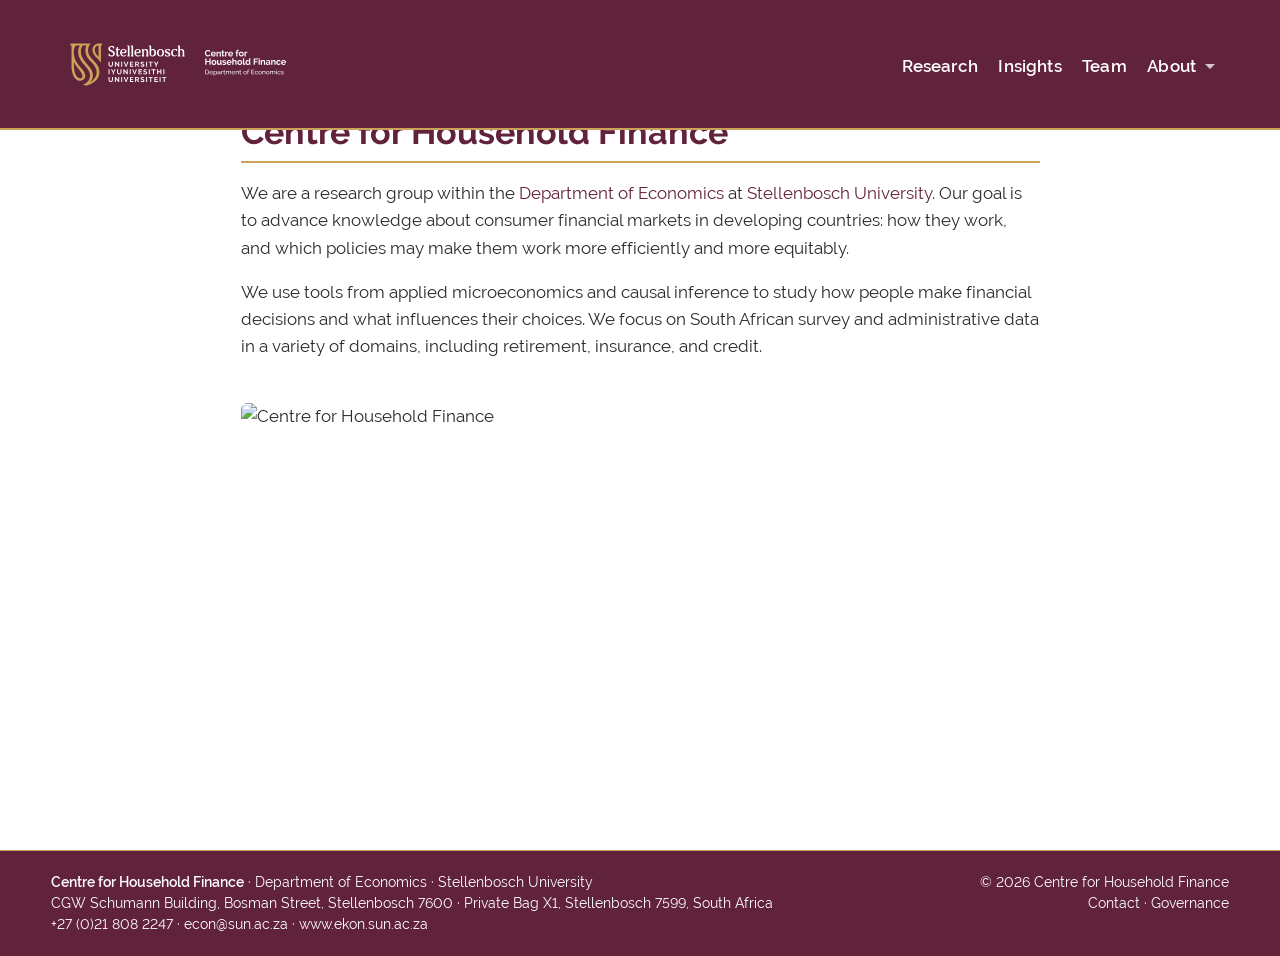
==== docs/index.html @ f6387791 "Turn the header and footer into maroon bands Guidelines v1.2 renames principle 2 from "Restraint" to" ====
<!DOCTYPE html>
<html xmlns="http://www.w3.org/1999/xhtml" lang="en" xml:lang="en"><head>

<meta charset="utf-8">
<meta name="generator" content="quarto-1.8.26">

<meta name="viewport" content="width=device-width, initial-scale=1.0, user-scalable=yes">


<title>Centre for Household Finance</title>
<style>
code{white-space: pre-wrap;}
span.smallcaps{font-variant: small-caps;}
div.columns{display: flex; gap: min(4vw, 1.5em);}
div.column{flex: auto; overflow-x: auto;}
div.hanging-indent{margin-left: 1.5em; text-indent: -1.5em;}
ul.task-list{list-style: none;}
ul.task-list li input[type="checkbox"] {
  width: 0.8em;
  margin: 0 0.8em 0.2em -1em; /* quarto-specific, see https://github.com/quarto-dev/quarto-cli/issues/4556 */ 
  vertical-align: middle;
}
</style>


<script src="site_libs/quarto-nav/quarto-nav.js"></script>
<script src="site_libs/quarto-nav/headroom.min.js"></script>
<script src="site_libs/clipboard/clipboard.min.js"></script>
<script src="site_libs/quarto-search/autocomplete.umd.js"></script>
<script src="site_libs/quarto-search/fuse.min.js"></script>
<script src="site_libs/quarto-search/quarto-search.js"></script>
<meta name="quarto:offset" content="./">
<link href="./favicon.png" rel="icon" type="image/png">
<script src="site_libs/quarto-html/quarto.js" type="module"></script>
<script src="site_libs/quarto-html/tabsets/tabsets.js" type="module"></script>
<script src="site_libs/quarto-html/axe/axe-check.js" type="module"></script>
<script src="site_libs/quarto-html/popper.min.js"></script>
<script src="site_libs/quarto-html/tippy.umd.min.js"></script>
<link href="site_libs/quarto-html/tippy.css" rel="stylesheet">
<link href="site_libs/quarto-html/quarto-syntax-highlighting-587c61ba64f3a5504c4d52d930310e48.css" rel="stylesheet" id="quarto-text-highlighting-styles">
<script src="site_libs/bootstrap/bootstrap.min.js"></script>
<link href="site_libs/bootstrap/bootstrap-icons.css" rel="stylesheet">
<link href="site_libs/bootstrap/bootstrap-b30d43da72cc38bd6756c733e567ffb4.min.css" rel="stylesheet" append-hash="true" id="quarto-bootstrap" data-mode="light">
<script id="quarto-search-options" type="application/json">{
  "location": "navbar",
  "copy-button": false,
  "collapse-after": 3,
  "panel-placement": "end",
  "type": "overlay",
  "limit": 50,
  "keyboard-shortcut": [
    "f",
    "/",
    "s"
  ],
  "show-item-context": false,
  "language": {
    "search-no-results-text": "No results",
    "search-matching-documents-text": "matching documents",
    "search-copy-link-title": "Copy link to search",
    "search-hide-matches-text": "Hide additional matches",
    "search-more-match-text": "more match in this document",
    "search-more-matches-text": "more matches in this document",
    "search-clear-button-title": "Clear",
    "search-text-placeholder": "",
    "search-detached-cancel-button-title": "Cancel",
    "search-submit-button-title": "Submit",
    "search-label": "Search"
  }
}</script>
<link rel="preload" href="./fonts/SU-Raleway-Regular.woff2" as="font" type="font/woff2" crossorigin="">
<link rel="preload" href="./fonts/SU-Raleway-Bold.woff2" as="font" type="font/woff2" crossorigin="">
<link rel="stylesheet" href="https://cdnjs.cloudflare.com/ajax/libs/font-awesome/6.4.2/css/all.min.css">


<meta property="og:title" content="Centre for Household Finance">
<meta property="og:description" content="Research on consumer financial markets in developing countries, at the Department of Economics, Stellenbosch University.">
<meta property="og:image" content="https://householdfinance.org.za/images/banner_001.jpg">
<meta property="og:site_name" content="Centre for Household Finance">
<meta property="og:image:alt" content="Centre for Household Finance">
</head>

<body class="nav-fixed fullcontent quarto-light">

<div id="quarto-search-results"></div>
  <header id="quarto-header" class="headroom fixed-top">
    <nav class="navbar navbar-expand-lg " data-bs-theme="dark">
      <div class="navbar-container container-fluid">
      <div class="navbar-brand-container mx-auto">
    <a href="./index.html" class="navbar-brand navbar-brand-logo">
    <img src="./images/logo/chf-horizontal-on-maroon.svg" alt="Centre for Household Finance, Stellenbosch University" class="navbar-logo light-content">
    <img src="./images/logo/chf-horizontal-on-maroon.svg" alt="Centre for Household Finance, Stellenbosch University" class="navbar-logo dark-content">
    </a>
  </div>
            <div id="quarto-search" class="" title="Search"></div>
          <button class="navbar-toggler" type="button" data-bs-toggle="collapse" data-bs-target="#navbarCollapse" aria-controls="navbarCollapse" role="menu" aria-expanded="false" aria-label="Toggle navigation" onclick="if (window.quartoToggleHeadroom) { window.quartoToggleHeadroom(); }">
  <span class="navbar-toggler-icon"></span>
</button>
          <div class="collapse navbar-collapse" id="navbarCollapse">
            <ul class="navbar-nav navbar-nav-scroll ms-auto">
  <li class="nav-item">
    <a class="nav-link" href="./research/index.html"> 
<span class="menu-text">Research</span></a>
  </li>  
  <li class="nav-item">
    <a class="nav-link" href="./insights/index.html"> 
<span class="menu-text">Insights</span></a>
  </li>  
  <li class="nav-item">
    <a class="nav-link" href="./team/index.html"> 
<span class="menu-text">Team</span></a>
  </li>  
  <li class="nav-item dropdown ">
    <a class="nav-link dropdown-toggle" href="#" id="nav-menu-about" role="link" data-bs-toggle="dropdown" aria-expanded="false">
 <span class="menu-text">About</span>
    </a>
    <ul class="dropdown-menu dropdown-menu-end" aria-labelledby="nav-menu-about">    
        <li>
    <a class="dropdown-item" href="./about/index.html">
 <span class="dropdown-text">About the Centre</span></a>
  </li>  
        <li>
    <a class="dropdown-item" href="./about/governance.html">
 <span class="dropdown-text">Governance &amp; reports</span></a>
  </li>  
        <li>
    <a class="dropdown-item" href="./about/contact.html">
 <span class="dropdown-text">Contact</span></a>
  </li>  
    </ul>
  </li>
</ul>
          </div> <!-- /navcollapse -->
            <div class="quarto-navbar-tools">
</div>
      </div> <!-- /container-fluid -->
    </nav>
</header>
<!-- content -->
<div id="quarto-content" class="quarto-container page-columns page-rows-contents page-layout-article page-navbar">
<!-- sidebar -->
<!-- margin-sidebar -->
    
<!-- main -->
<main class="content" id="quarto-document-content">

<header id="title-block-header" class="quarto-title-block default">
<div class="quarto-title">
<h1 class="title">Centre for Household Finance</h1>
</div>



<div class="quarto-title-meta">

    
  
    
  </div>
  


</header>


<p>We are a research group within the <a href="https://www.ekon.sun.ac.za">Department of Economics</a> at <a href="https://www.sun.ac.za">Stellenbosch University</a>. Our goal is to advance knowledge about consumer financial markets in developing countries: how they work, and which policies may make them work more efficiently and more equitably.</p>
<p>We use tools from applied microeconomics and causal inference to study how people make financial decisions and what influences their choices. We focus on South African survey and administrative data in a variety of domains, including retirement, insurance, and credit.</p>
<p><img src="images/banner_001.jpg" class="chf-banner img-fluid" alt="Centre for Household Finance"></p>



</main> <!-- /main -->
<script id="quarto-html-after-body" type="application/javascript">
  window.document.addEventListener("DOMContentLoaded", function (event) {
    const isCodeAnnotation = (el) => {
      for (const clz of el.classList) {
        if (clz.startsWith('code-annotation-')) {                     
          return true;
        }
      }
      return false;
    }
    const onCopySuccess = function(e) {
      // button target
      const button = e.trigger;
      // don't keep focus
      button.blur();
      // flash "checked"
      button.classList.add('code-copy-button-checked');
      var currentTitle = button.getAttribute("title");
      button.setAttribute("title", "Copied!");
      let tooltip;
      if (window.bootstrap) {
        button.setAttribute("data-bs-toggle", "tooltip");
        button.setAttribute("data-bs-placement", "left");
        button.setAttribute("data-bs-title", "Copied!");
        tooltip = new bootstrap.Tooltip(button, 
          { trigger: "manual", 
            customClass: "code-copy-button-tooltip",
            offset: [0, -8]});
        tooltip.show();    
      }
      setTimeout(function() {
        if (tooltip) {
          tooltip.hide();
          button.removeAttribute("data-bs-title");
          button.removeAttribute("data-bs-toggle");
          button.removeAttribute("data-bs-placement");
        }
        button.setAttribute("title", currentTitle);
        button.classList.remove('code-copy-button-checked');
      }, 1000);
      // clear code selection
      e.clearSelection();
    }
    const getTextToCopy = function(trigger) {
      const outerScaffold = trigger.parentElement.cloneNode(true);
      const codeEl = outerScaffold.querySelector('code');
      for (const childEl of codeEl.children) {
        if (isCodeAnnotation(childEl)) {
          childEl.remove();
        }
      }
      return codeEl.innerText;
    }
    const clipboard = new window.ClipboardJS('.code-copy-button:not([data-in-quarto-modal])', {
      text: getTextToCopy
    });
    clipboard.on('success', onCopySuccess);
    if (window.document.getElementById('quarto-embedded-source-code-modal')) {
      const clipboardModal = new window.ClipboardJS('.code-copy-button[data-in-quarto-modal]', {
        text: getTextToCopy,
        container: window.document.getElementById('quarto-embedded-source-code-modal')
      });
      clipboardModal.on('success', onCopySuccess);
    }
      var localhostRegex = new RegExp(/^(?:http|https):\/\/localhost\:?[0-9]*\//);
      var mailtoRegex = new RegExp(/^mailto:/);
        var filterRegex = new RegExp("https:\/\/householdfinance\.org\.za");
      var isInternal = (href) => {
          return filterRegex.test(href) || localhostRegex.test(href) || mailtoRegex.test(href);
      }
      // Inspect non-navigation links and adorn them if external
     var links = window.document.querySelectorAll('a[href]:not(.nav-link):not(.navbar-brand):not(.toc-action):not(.sidebar-link):not(.sidebar-item-toggle):not(.pagination-link):not(.no-external):not([aria-hidden]):not(.dropdown-item):not(.quarto-navigation-tool):not(.about-link)');
      for (var i=0; i<links.length; i++) {
        const link = links[i];
        if (!isInternal(link.href)) {
          // undo the damage that might have been done by quarto-nav.js in the case of
          // links that we want to consider external
          if (link.dataset.originalHref !== undefined) {
            link.href = link.dataset.originalHref;
          }
            // target, if specified
            link.setAttribute("target", "_blank");
            if (link.getAttribute("rel") === null) {
              link.setAttribute("rel", "noopener");
            }
        }
      }
    function tippyHover(el, contentFn, onTriggerFn, onUntriggerFn) {
      const config = {
        allowHTML: true,
        maxWidth: 500,
        delay: 100,
        arrow: false,
        appendTo: function(el) {
            return el.parentElement;
        },
        interactive: true,
        interactiveBorder: 10,
        theme: 'quarto',
        placement: 'bottom-start',
      };
      if (contentFn) {
        config.content = contentFn;
      }
      if (onTriggerFn) {
        config.onTrigger = onTriggerFn;
      }
      if (onUntriggerFn) {
        config.onUntrigger = onUntriggerFn;
      }
      window.tippy(el, config); 
    }
    const noterefs = window.document.querySelectorAll('a[role="doc-noteref"]');
    for (var i=0; i<noterefs.length; i++) {
      const ref = noterefs[i];
      tippyHover(ref, function() {
        // use id or data attribute instead here
        let href = ref.getAttribute('data-footnote-href') || ref.getAttribute('href');
        try { href = new URL(href).hash; } catch {}
        const id = href.replace(/^#\/?/, "");
        const note = window.document.getElementById(id);
        if (note) {
          return note.innerHTML;
        } else {
          return "";
        }
      });
    }
    const xrefs = window.document.querySelectorAll('a.quarto-xref');
    const processXRef = (id, note) => {
      // Strip column container classes
      const stripColumnClz = (el) => {
        el.classList.remove("page-full", "page-columns");
        if (el.children) {
          for (const child of el.children) {
            stripColumnClz(child);
          }
        }
      }
      stripColumnClz(note)
      if (id === null || id.startsWith('sec-')) {
        // Special case sections, only their first couple elements
        const container = document.createElement("div");
        if (note.children && note.children.length > 2) {
          container.appendChild(note.children[0].cloneNode(true));
          for (let i = 1; i < note.children.length; i++) {
            const child = note.children[i];
            if (child.tagName === "P" && child.innerText === "") {
              continue;
            } else {
              container.appendChild(child.cloneNode(true));
              break;
            }
          }
          if (window.Quarto?.typesetMath) {
            window.Quarto.typesetMath(container);
          }
          return container.innerHTML
        } else {
          if (window.Quarto?.typesetMath) {
            window.Quarto.typesetMath(note);
          }
          return note.innerHTML;
        }
      } else {
        // Remove any anchor links if they are present
        const anchorLink = note.querySelector('a.anchorjs-link');
        if (anchorLink) {
          anchorLink.remove();
        }
        if (window.Quarto?.typesetMath) {
          window.Quarto.typesetMath(note);
        }
        if (note.classList.contains("callout")) {
          return note.outerHTML;
        } else {
          return note.innerHTML;
        }
      }
    }
    for (var i=0; i<xrefs.length; i++) {
      const xref = xrefs[i];
      tippyHover(xref, undefined, function(instance) {
        instance.disable();
        let url = xref.getAttribute('href');
        let hash = undefined; 
        if (url.startsWith('#')) {
          hash = url;
        } else {
          try { hash = new URL(url).hash; } catch {}
        }
        if (hash) {
          const id = hash.replace(/^#\/?/, "");
          const note = window.document.getElementById(id);
          if (note !== null) {
            try {
              const html = processXRef(id, note.cloneNode(true));
              instance.setContent(html);
            } finally {
              instance.enable();
              instance.show();
            }
          } else {
            // See if we can fetch this
            fetch(url.split('#')[0])
            .then(res => res.text())
            .then(html => {
              const parser = new DOMParser();
              const htmlDoc = parser.parseFromString(html, "text/html");
              const note = htmlDoc.getElementById(id);
              if (note !== null) {
                const html = processXRef(id, note);
                instance.setContent(html);
              } 
            }).finally(() => {
              instance.enable();
              instance.show();
            });
          }
        } else {
          // See if we can fetch a full url (with no hash to target)
          // This is a special case and we should probably do some content thinning / targeting
          fetch(url)
          .then(res => res.text())
          .then(html => {
            const parser = new DOMParser();
            const htmlDoc = parser.parseFromString(html, "text/html");
            const note = htmlDoc.querySelector('main.content');
            if (note !== null) {
              // This should only happen for chapter cross references
              // (since there is no id in the URL)
              // remove the first header
              if (note.children.length > 0 && note.children[0].tagName === "HEADER") {
                note.children[0].remove();
              }
              const html = processXRef(null, note);
              instance.setContent(html);
            } 
          }).finally(() => {
            instance.enable();
            instance.show();
          });
        }
      }, function(instance) {
      });
    }
        let selectedAnnoteEl;
        const selectorForAnnotation = ( cell, annotation) => {
          let cellAttr = 'data-code-cell="' + cell + '"';
          let lineAttr = 'data-code-annotation="' +  annotation + '"';
          const selector = 'span[' + cellAttr + '][' + lineAttr + ']';
          return selector;
        }
        const selectCodeLines = (annoteEl) => {
          const doc = window.document;
          const targetCell = annoteEl.getAttribute("data-target-cell");
          const targetAnnotation = annoteEl.getAttribute("data-target-annotation");
          const annoteSpan = window.document.querySelector(selectorForAnnotation(targetCell, targetAnnotation));
          const lines = annoteSpan.getAttribute("data-code-lines").split(",");
          const lineIds = lines.map((line) => {
            return targetCell + "-" + line;
          })
          let top = null;
          let height = null;
          let parent = null;
          if (lineIds.length > 0) {
              //compute the position of the single el (top and bottom and make a div)
              const el = window.document.getElementById(lineIds[0]);
              top = el.offsetTop;
              height = el.offsetHeight;
              parent = el.parentElement.parentElement;
            if (lineIds.length > 1) {
              const lastEl = window.document.getElementById(lineIds[lineIds.length - 1]);
              const bottom = lastEl.offsetTop + lastEl.offsetHeight;
              height = bottom - top;
            }
            if (top !== null && height !== null && parent !== null) {
              // cook up a div (if necessary) and position it 
              let div = window.document.getElementById("code-annotation-line-highlight");
              if (div === null) {
                div = window.document.createElement("div");
                div.setAttribute("id", "code-annotation-line-highlight");
                div.style.position = 'absolute';
                parent.appendChild(div);
              }
              div.style.top = top - 2 + "px";
              div.style.height = height + 4 + "px";
              div.style.left = 0;
              let gutterDiv = window.document.getElementById("code-annotation-line-highlight-gutter");
              if (gutterDiv === null) {
                gutterDiv = window.document.createElement("div");
                gutterDiv.setAttribute("id", "code-annotation-line-highlight-gutter");
                gutterDiv.style.position = 'absolute';
                const codeCell = window.document.getElementById(targetCell);
                const gutter = codeCell.querySelector('.code-annotation-gutter');
                gutter.appendChild(gutterDiv);
              }
              gutterDiv.style.top = top - 2 + "px";
              gutterDiv.style.height = height + 4 + "px";
            }
            selectedAnnoteEl = annoteEl;
          }
        };
        const unselectCodeLines = () => {
          const elementsIds = ["code-annotation-line-highlight", "code-annotation-line-highlight-gutter"];
          elementsIds.forEach((elId) => {
            const div = window.document.getElementById(elId);
            if (div) {
              div.remove();
            }
          });
          selectedAnnoteEl = undefined;
        };
          // Handle positioning of the toggle
      window.addEventListener(
        "resize",
        throttle(() => {
          elRect = undefined;
          if (selectedAnnoteEl) {
            selectCodeLines(selectedAnnoteEl);
          }
        }, 10)
      );
      function throttle(fn, ms) {
      let throttle = false;
      let timer;
        return (...args) => {
          if(!throttle) { // first call gets through
              fn.apply(this, args);
              throttle = true;
          } else { // all the others get throttled
              if(timer) clearTimeout(timer); // cancel #2
              timer = setTimeout(() => {
                fn.apply(this, args);
                timer = throttle = false;
              }, ms);
          }
        };
      }
        // Attach click handler to the DT
        const annoteDls = window.document.querySelectorAll('dt[data-target-cell]');
        for (const annoteDlNode of annoteDls) {
          annoteDlNode.addEventListener('click', (event) => {
            const clickedEl = event.target;
            if (clickedEl !== selectedAnnoteEl) {
              unselectCodeLines();
              const activeEl = window.document.querySelector('dt[data-target-cell].code-annotation-active');
              if (activeEl) {
                activeEl.classList.remove('code-annotation-active');
              }
              selectCodeLines(clickedEl);
              clickedEl.classList.add('code-annotation-active');
            } else {
              // Unselect the line
              unselectCodeLines();
              clickedEl.classList.remove('code-annotation-active');
            }
          });
        }
    const findCites = (el) => {
      const parentEl = el.parentElement;
      if (parentEl) {
        const cites = parentEl.dataset.cites;
        if (cites) {
          return {
            el,
            cites: cites.split(' ')
          };
        } else {
          return findCites(el.parentElement)
        }
      } else {
        return undefined;
      }
    };
    var bibliorefs = window.document.querySelectorAll('a[role="doc-biblioref"]');
    for (var i=0; i<bibliorefs.length; i++) {
      const ref = bibliorefs[i];
      const citeInfo = findCites(ref);
      if (citeInfo) {
        tippyHover(citeInfo.el, function() {
          var popup = window.document.createElement('div');
          citeInfo.cites.forEach(function(cite) {
            var citeDiv = window.document.createElement('div');
            citeDiv.classList.add('hanging-indent');
            citeDiv.classList.add('csl-entry');
            var biblioDiv = window.document.getElementById('ref-' + cite);
            if (biblioDiv) {
              citeDiv.innerHTML = biblioDiv.innerHTML;
            }
            popup.appendChild(citeDiv);
          });
          return popup.innerHTML;
        });
      }
    }
  });
  </script>
</div> <!-- /content -->
<footer class="footer">
  <div class="nav-footer">
    <div class="nav-footer-left">
<p><strong>Centre for Household Finance</strong> · Department of Economics · Stellenbosch University<br> CGW Schumann Building, Bosman Street, Stellenbosch 7600 · Private Bag X1, Stellenbosch 7599, South Africa<br> +27 (0)21 808 2247 · <a href="mailto:econ@sun.ac.za" class="email">econ@sun.ac.za</a> · <a href="https://www.ekon.sun.ac.za">www.ekon.sun.ac.za</a></p>
</div>   
    <div class="nav-footer-center">
      &nbsp;
    </div>
    <div class="nav-footer-right">
<p>© 2026 Centre for Household Finance<br> <a href="./about/contact.html">Contact</a> · <a href="./about/governance.html">Governance</a></p>
</div>
  </div>
</footer>




</body></html>
---- docs/site_libs/quarto-html/quarto-syntax-highlighting-587c61ba64f3a5504c4d52d930310e48.css ----
/* quarto syntax highlight colors */
:root {
  --quarto-hl-ot-color: #003B4F;
  --quarto-hl-at-color: #657422;
  --quarto-hl-ss-color: #20794D;
  --quarto-hl-an-color: #5E5E5E;
  --quarto-hl-fu-color: #4758AB;
  --quarto-hl-st-color: #20794D;
  --quarto-hl-cf-color: #003B4F;
  --quarto-hl-op-color: #5E5E5E;
  --quarto-hl-er-color: #AD0000;
  --quarto-hl-bn-color: #AD0000;
  --quarto-hl-al-color: #AD0000;
  --quarto-hl-va-color: #111111;
  --quarto-hl-bu-color: inherit;
  --quarto-hl-ex-color: inherit;
  --quarto-hl-pp-color: #AD0000;
  --quarto-hl-in-color: #5E5E5E;
  --quarto-hl-vs-color: #20794D;
  --quarto-hl-wa-color: #5E5E5E;
  --quarto-hl-do-color: #5E5E5E;
  --quarto-hl-im-color: #00769E;
  --quarto-hl-ch-color: #20794D;
  --quarto-hl-dt-color: #AD0000;
  --quarto-hl-fl-color: #AD0000;
  --quarto-hl-co-color: #5E5E5E;
  --quarto-hl-cv-color: #5E5E5E;
  --quarto-hl-cn-color: #8f5902;
  --quarto-hl-sc-color: #5E5E5E;
  --quarto-hl-dv-color: #AD0000;
  --quarto-hl-kw-color: #003B4F;
}

/* other quarto variables */
:root {
  --quarto-font-monospace: SFMono-Regular, Menlo, Monaco, Consolas, "Liberation Mono", "Courier New", monospace;
}

/* syntax highlight based on Pandoc's rules */
pre > code.sourceCode > span {
  color: #003B4F;
}

code.sourceCode > span {
  color: #003B4F;
}

div.sourceCode,
div.sourceCode pre.sourceCode {
  color: #003B4F;
}

/* Normal */
code span {
  color: #003B4F;
}

/* Alert */
code span.al {
  color: #AD0000;
  font-style: inherit;
}

/* Annotation */
code span.an {
  color: #5E5E5E;
  font-style: inherit;
}

/* Attribute */
code span.at {
  color: #657422;
  font-style: inherit;
}

/* BaseN */
code span.bn {
  color: #AD0000;
  font-style: inherit;
}

/* BuiltIn */
code span.bu {
  font-style: inherit;
}

/* ControlFlow */
code span.cf {
  color: #003B4F;
  font-weight: bold;
  font-style: inherit;
}

/* Char */
code span.ch {
  color: #20794D;
  font-style: inherit;
}

/* Constant */
code span.cn {
  color: #8f5902;
  font-style: inherit;
}

/* Comment */
code span.co {
  color: #5E5E5E;
  font-style: inherit;
}

/* CommentVar */
code span.cv {
  color: #5E5E5E;
  font-style: italic;
}

/* Documentation */
code span.do {
  color: #5E5E5E;
  font-style: italic;
}

/* DataType */
code span.dt {
  color: #AD0000;
  font-style: inherit;
}

/* DecVal */
code span.dv {
  color: #AD0000;
  font-style: inherit;
}

/* Error */
code span.er {
  color: #AD0000;
  font-style: inherit;
}

/* Extension */
code span.ex {
  font-style: inherit;
}

/* Float */
code span.fl {
  color: #AD0000;
  font-style: inherit;
}

/* Function */
code span.fu {
  color: #4758AB;
  font-style: inherit;
}

/* Import */
code span.im {
  color: #00769E;
  font-style: inherit;
}

/* Information */
code span.in {
  color: #5E5E5E;
  font-style: inherit;
}

/* Keyword */
code span.kw {
  color: #003B4F;
  font-weight: bold;
  font-style: inherit;
}

/* Operator */
code span.op {
  color: #5E5E5E;
  font-style: inherit;
}

/* Other */
code span.ot {
  color: #003B4F;
  font-style: inherit;
}

/* Preprocessor */
code span.pp {
  color: #AD0000;
  font-style: inherit;
}

/* SpecialChar */
code span.sc {
  color: #5E5E5E;
  font-style: inherit;
}

/* SpecialString */
code span.ss {
  color: #20794D;
  font-style: inherit;
}

/* String */
code span.st {
  color: #20794D;
  font-style: inherit;
}

/* Variable */
code span.va {
  color: #111111;
  font-style: inherit;
}

/* VerbatimString */
code span.vs {
  color: #20794D;
  font-style: inherit;
}

/* Warning */
code span.wa {
  color: #5E5E5E;
  font-style: italic;
}

.prevent-inlining {
  content: "</";
}

/*# sourceMappingURL=2dce1cc6c82594539e1579de68416b47.css.map */
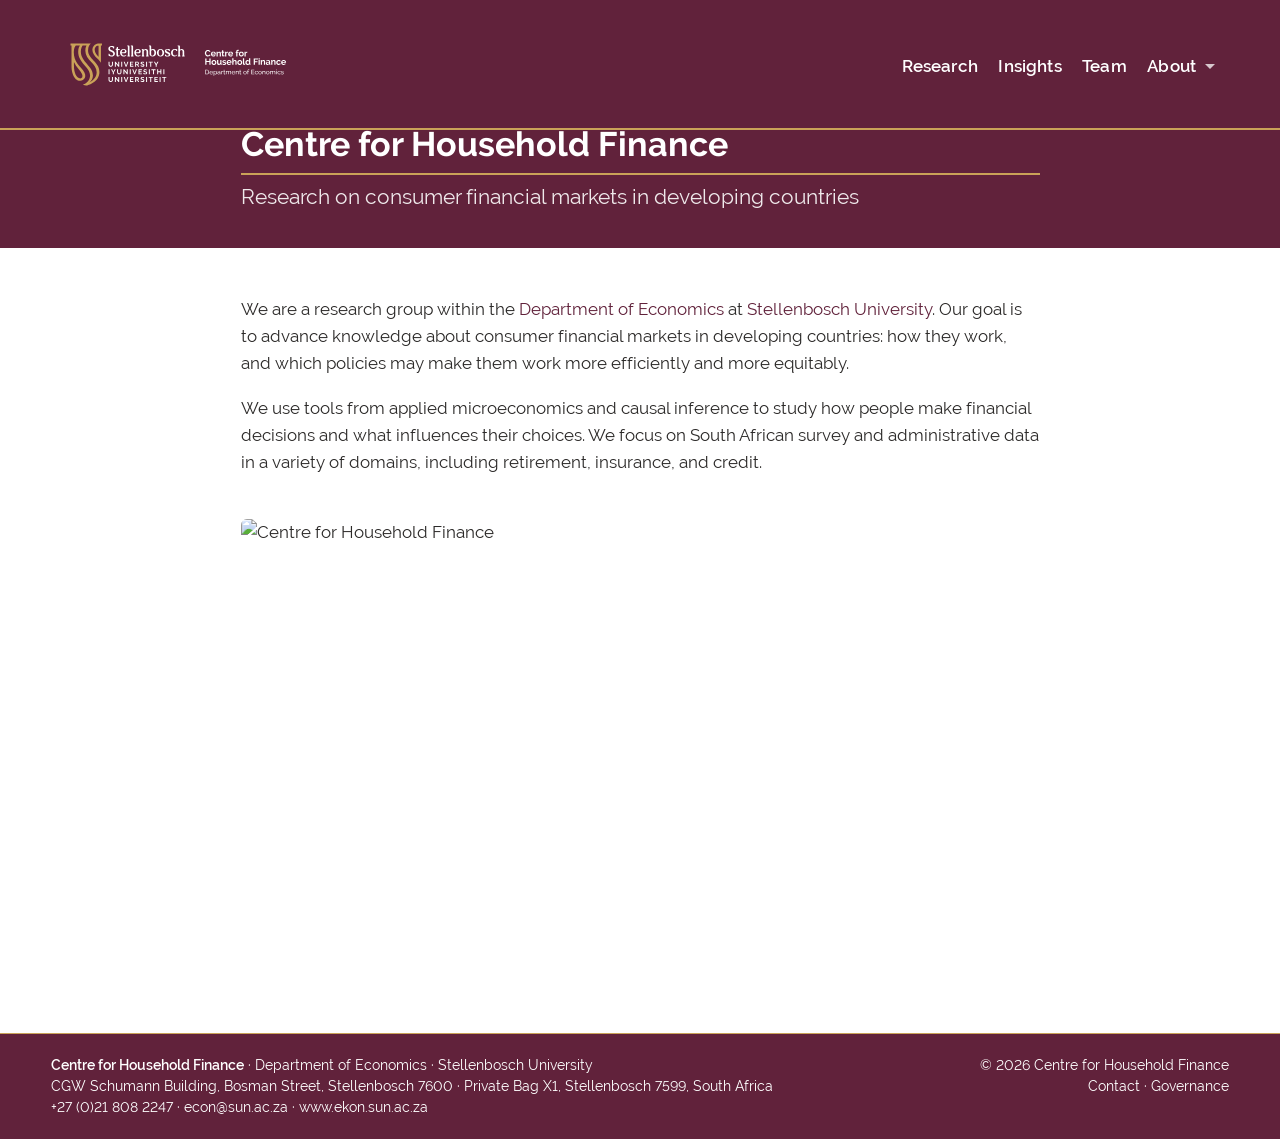
==== commit 7bfaf435: "Open the landing page on a maroon title band §7 sanctions title bands and §3 names them among the la" ====
--- a/docs/index.html
+++ b/docs/index.html
@@ -40,7 +40,7 @@
 <link href="site_libs/quarto-html/quarto-syntax-highlighting-587c61ba64f3a5504c4d52d930310e48.css" rel="stylesheet" id="quarto-text-highlighting-styles">
 <script src="site_libs/bootstrap/bootstrap.min.js"></script>
 <link href="site_libs/bootstrap/bootstrap-icons.css" rel="stylesheet">
-<link href="site_libs/bootstrap/bootstrap-b30d43da72cc38bd6756c733e567ffb4.min.css" rel="stylesheet" append-hash="true" id="quarto-bootstrap" data-mode="light">
+<link href="site_libs/bootstrap/bootstrap-845ec18d6917ab22e8ead265234ecf5f.min.css" rel="stylesheet" append-hash="true" id="quarto-bootstrap" data-mode="light">
 <script id="quarto-search-options" type="application/json">{
   "location": "navbar",
   "copy-button": false,
@@ -74,7 +74,7 @@
 
 
 <meta property="og:title" content="Centre for Household Finance">
-<meta property="og:description" content="Research on consumer financial markets in developing countries, at the Department of Economics, Stellenbosch University.">
+<meta property="og:description" content="Research on consumer financial markets in developing countries">
 <meta property="og:image" content="https://householdfinance.org.za/images/banner_001.jpg">
 <meta property="og:site_name" content="Centre for Household Finance">
 <meta property="og:image:alt" content="Centre for Household Finance">
@@ -83,7 +83,7 @@
 <body class="nav-fixed fullcontent quarto-light">
 
 <div id="quarto-search-results"></div>
-  <header id="quarto-header" class="headroom fixed-top">
+  <header id="quarto-header" class="headroom fixed-top quarto-banner">
     <nav class="navbar navbar-expand-lg " data-bs-theme="dark">
       <div class="navbar-container container-fluid">
       <div class="navbar-brand-container mx-auto">
@@ -137,30 +137,32 @@
     </nav>
 </header>
 <!-- content -->
-<div id="quarto-content" class="quarto-container page-columns page-rows-contents page-layout-article page-navbar">
+<header id="title-block-header" class="quarto-title-block default page-columns page-full">
+  <div class="quarto-title-banner page-columns page-full">
+    <div class="quarto-title column-body">
+      <h1 class="title">Centre for Household Finance</h1>
+            <p class="subtitle lead">Research on consumer financial markets in developing countries</p>
+                      </div>
+  </div>
+    
+  
+  <div class="quarto-title-meta">
+
+      
+    
+      
+    </div>
+    
+  
+  </header><div id="quarto-content" class="quarto-container page-columns page-rows-contents page-layout-article page-navbar">
 <!-- sidebar -->
 <!-- margin-sidebar -->
     
 <!-- main -->
-<main class="content" id="quarto-document-content">
-
-<header id="title-block-header" class="quarto-title-block default">
-<div class="quarto-title">
-<h1 class="title">Centre for Household Finance</h1>
-</div>
-
-
-
-<div class="quarto-title-meta">
-
-    
-  
-    
-  </div>
-  
-
-
-</header>
+<main class="content quarto-banner-title-block" id="quarto-document-content">
+
+
+
 
 
 <p>We are a research group within the <a href="https://www.ekon.sun.ac.za">Department of Economics</a> at <a href="https://www.sun.ac.za">Stellenbosch University</a>. Our goal is to advance knowledge about consumer financial markets in developing countries: how they work, and which policies may make them work more efficiently and more equitably.</p>
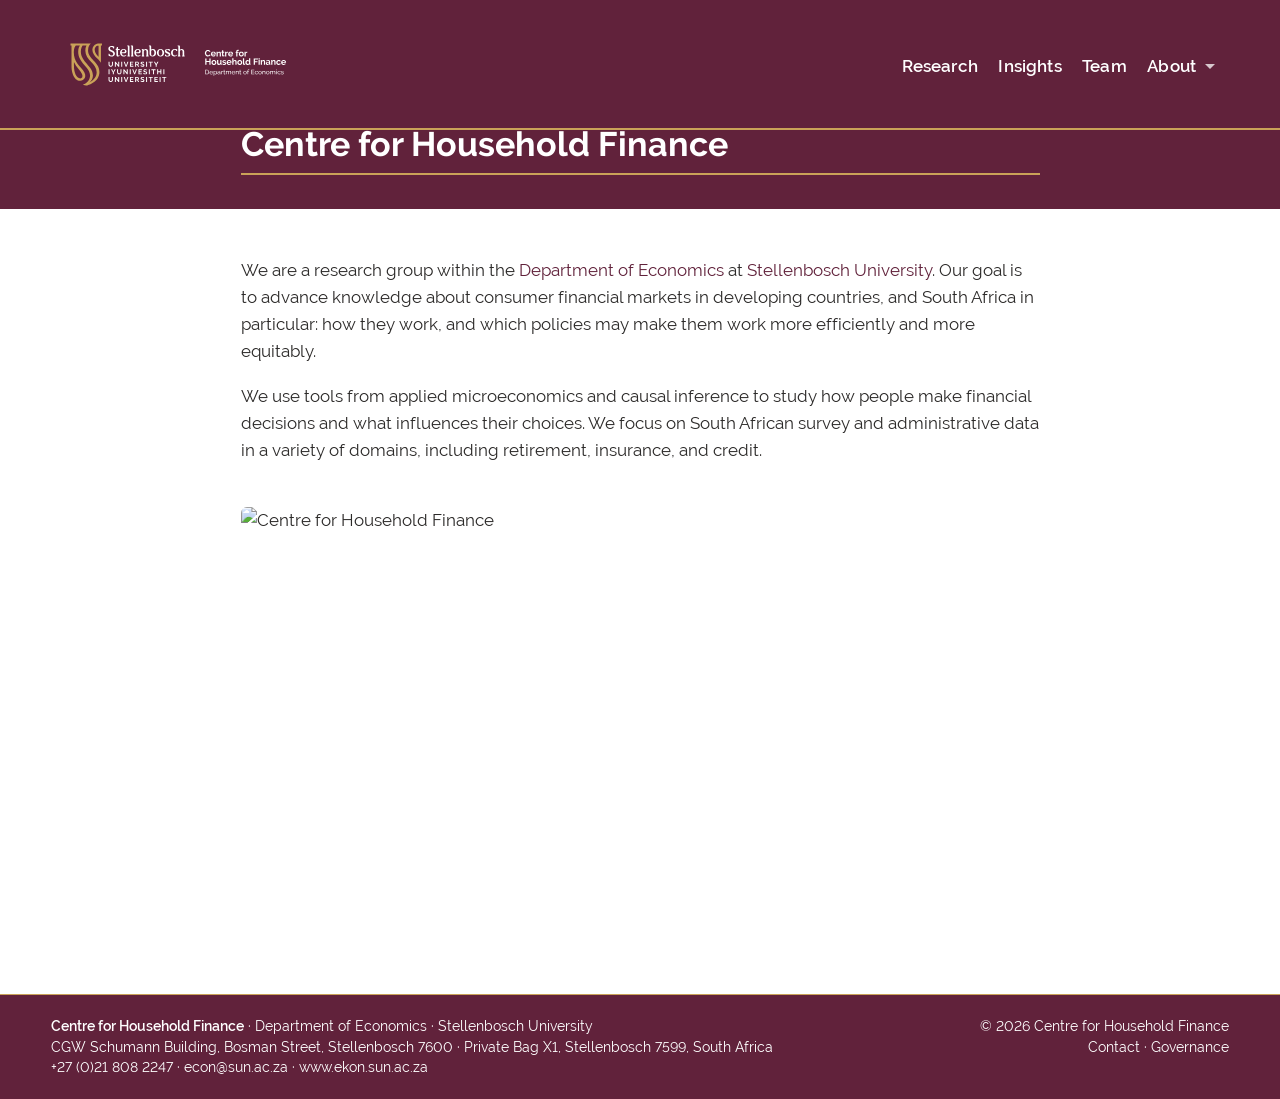
==== commit bf94926a: "Drop the landing-page subtitle, and name South Africa in the opening The title band reads better car" ====
--- a/docs/index.html
+++ b/docs/index.html
@@ -74,7 +74,7 @@
 
 
 <meta property="og:title" content="Centre for Household Finance">
-<meta property="og:description" content="Research on consumer financial markets in developing countries">
+<meta property="og:description" content="Research on consumer financial markets in developing countries, at the Department of Economics, Stellenbosch University.">
 <meta property="og:image" content="https://householdfinance.org.za/images/banner_001.jpg">
 <meta property="og:site_name" content="Centre for Household Finance">
 <meta property="og:image:alt" content="Centre for Household Finance">
@@ -141,7 +141,6 @@
   <div class="quarto-title-banner page-columns page-full">
     <div class="quarto-title column-body">
       <h1 class="title">Centre for Household Finance</h1>
-            <p class="subtitle lead">Research on consumer financial markets in developing countries</p>
                       </div>
   </div>
     
@@ -165,7 +164,7 @@
 
 
 
-<p>We are a research group within the <a href="https://www.ekon.sun.ac.za">Department of Economics</a> at <a href="https://www.sun.ac.za">Stellenbosch University</a>. Our goal is to advance knowledge about consumer financial markets in developing countries: how they work, and which policies may make them work more efficiently and more equitably.</p>
+<p>We are a research group within the <a href="https://www.ekon.sun.ac.za">Department of Economics</a> at <a href="https://www.sun.ac.za">Stellenbosch University</a>. Our goal is to advance knowledge about consumer financial markets in developing countries, and South Africa in particular: how they work, and which policies may make them work more efficiently and more equitably.</p>
 <p>We use tools from applied microeconomics and causal inference to study how people make financial decisions and what influences their choices. We focus on South African survey and administrative data in a variety of domains, including retirement, insurance, and credit.</p>
 <p><img src="images/banner_001.jpg" class="chf-banner img-fluid" alt="Centre for Household Finance"></p>
 
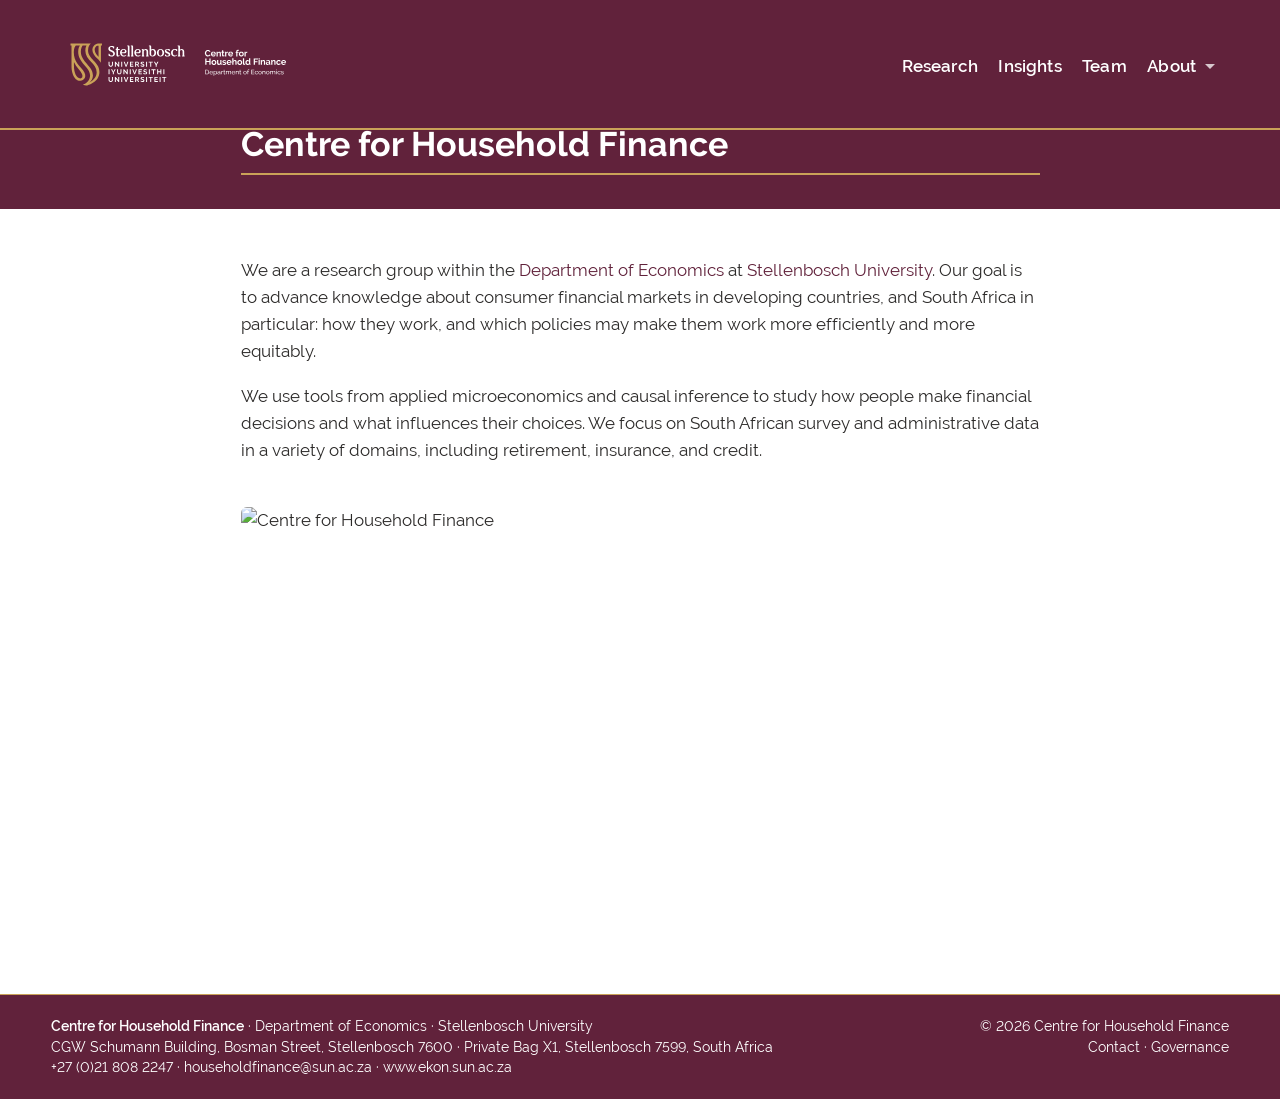
==== commit a403de85: "Use the Centre's email in the footer, drop the annual-reports promise, and set a style for thesis ti" ====
--- a/docs/index.html
+++ b/docs/index.html
@@ -121,7 +121,7 @@
   </li>  
         <li>
     <a class="dropdown-item" href="./about/governance.html">
- <span class="dropdown-text">Governance &amp; reports</span></a>
+ <span class="dropdown-text">Governance</span></a>
   </li>  
         <li>
     <a class="dropdown-item" href="./about/contact.html">
@@ -573,7 +573,7 @@
 <footer class="footer">
   <div class="nav-footer">
     <div class="nav-footer-left">
-<p><strong>Centre for Household Finance</strong> · Department of Economics · Stellenbosch University<br> CGW Schumann Building, Bosman Street, Stellenbosch 7600 · Private Bag X1, Stellenbosch 7599, South Africa<br> +27 (0)21 808 2247 · <a href="mailto:econ@sun.ac.za" class="email">econ@sun.ac.za</a> · <a href="https://www.ekon.sun.ac.za">www.ekon.sun.ac.za</a></p>
+<p><strong>Centre for Household Finance</strong> · Department of Economics · Stellenbosch University<br> CGW Schumann Building, Bosman Street, Stellenbosch 7600 · Private Bag X1, Stellenbosch 7599, South Africa<br> +27 (0)21 808 2247 · <a href="mailto:householdfinance@sun.ac.za" class="email">householdfinance@sun.ac.za</a> · <a href="https://www.ekon.sun.ac.za">www.ekon.sun.ac.za</a></p>
 </div>   
     <div class="nav-footer-center">
       &nbsp;
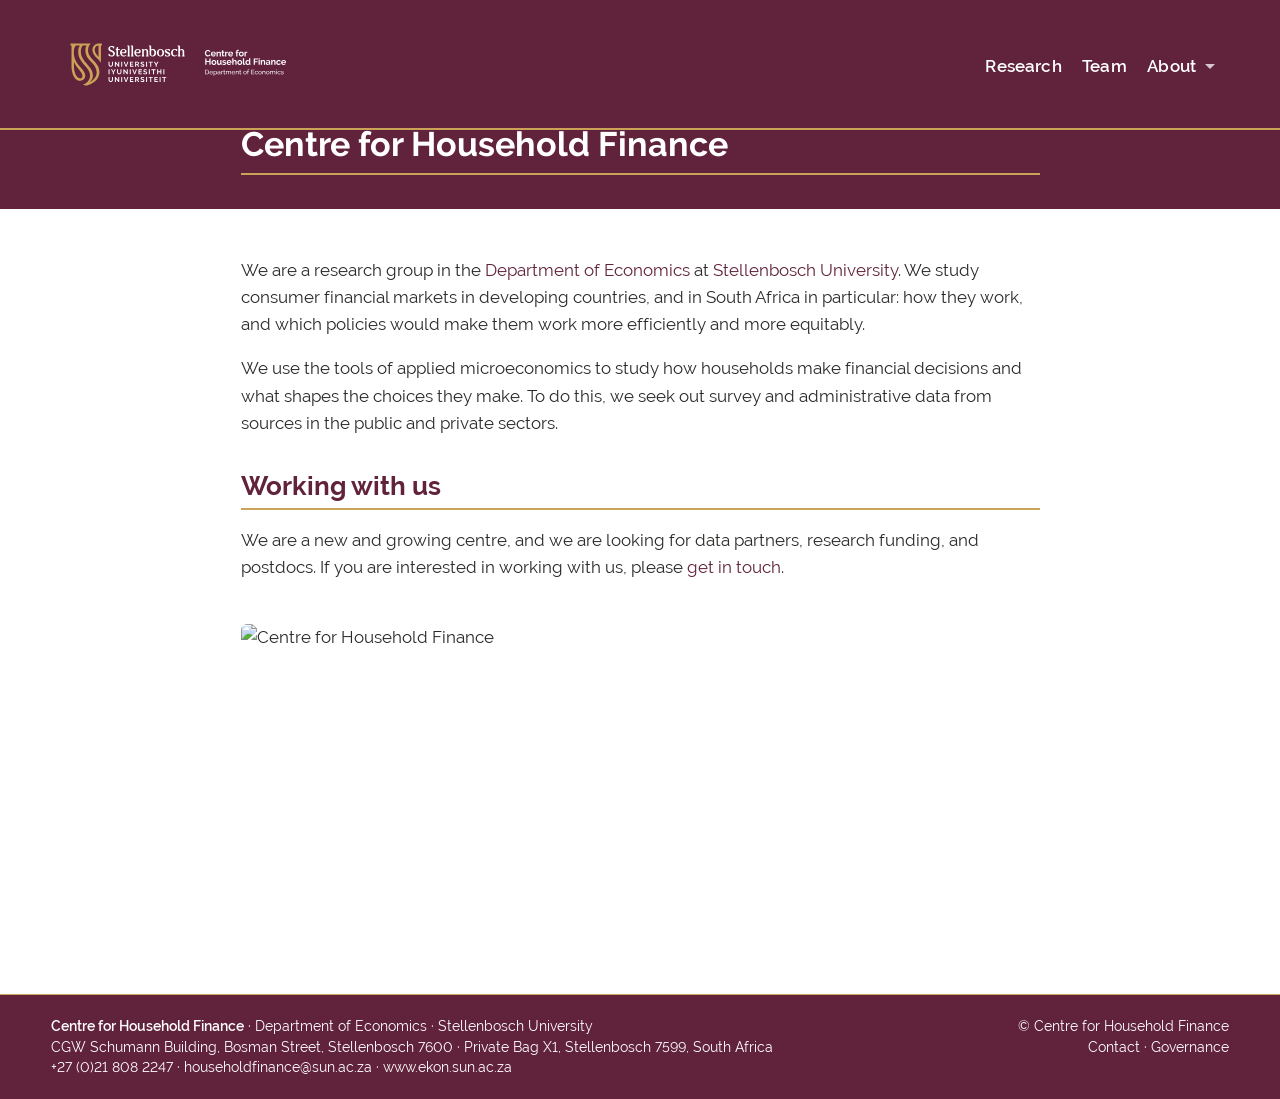
==== commit 9e942994: "Revise landing and About copy, add a research theme, tidy the site - Rewrite the landing and About p" ====
--- a/docs/index.html
+++ b/docs/index.html
@@ -2,17 +2,23 @@
 <html xmlns="http://www.w3.org/1999/xhtml" lang="en" xml:lang="en"><head>
 
 <meta charset="utf-8">
-<meta name="generator" content="quarto-1.8.26">
+<meta name="generator" content="quarto-1.10.18">
 
 <meta name="viewport" content="width=device-width, initial-scale=1.0, user-scalable=yes">
 
 
 <title>Centre for Household Finance</title>
 <style>
-code{white-space: pre-wrap;}
+/* Default styles provided by pandoc.
+** See https://pandoc.org/MANUAL.html#variables-for-html for config info.
+*/
 span.smallcaps{font-variant: small-caps;}
-div.columns{display: flex; gap: min(4vw, 1.5em);}
-div.column{flex: auto; overflow-x: auto;}
+div.columns{display: flex; gap: 1.5em;}
+div.column{flex: auto;}
+@media screen {
+div.columns{gap: min(4vw, 1.5em);}
+div.column{overflow-x: auto;}
+}
 div.hanging-indent{margin-left: 1.5em; text-indent: -1.5em;}
 ul.task-list{list-style: none;}
 ul.task-list li input[type="checkbox"] {
@@ -33,14 +39,13 @@
 <link href="./favicon.png" rel="icon" type="image/png">
 <script src="site_libs/quarto-html/quarto.js" type="module"></script>
 <script src="site_libs/quarto-html/tabsets/tabsets.js" type="module"></script>
-<script src="site_libs/quarto-html/axe/axe-check.js" type="module"></script>
 <script src="site_libs/quarto-html/popper.min.js"></script>
 <script src="site_libs/quarto-html/tippy.umd.min.js"></script>
 <link href="site_libs/quarto-html/tippy.css" rel="stylesheet">
-<link href="site_libs/quarto-html/quarto-syntax-highlighting-587c61ba64f3a5504c4d52d930310e48.css" rel="stylesheet" id="quarto-text-highlighting-styles">
+<link href="site_libs/quarto-html/quarto-syntax-highlighting-64a204ab8560d761af7679ceaba22944.css" rel="stylesheet" id="quarto-text-highlighting-styles">
 <script src="site_libs/bootstrap/bootstrap.min.js"></script>
 <link href="site_libs/bootstrap/bootstrap-icons.css" rel="stylesheet">
-<link href="site_libs/bootstrap/bootstrap-845ec18d6917ab22e8ead265234ecf5f.min.css" rel="stylesheet" append-hash="true" id="quarto-bootstrap" data-mode="light">
+<link href="site_libs/bootstrap/bootstrap-8ad06fffa4af3f033cd9508c498095f7.min.css" rel="stylesheet" append-hash="true" id="quarto-bootstrap" data-mode="light">
 <script id="quarto-search-options" type="application/json">{
   "location": "navbar",
   "copy-button": false,
@@ -70,7 +75,6 @@
 }</script>
 <link rel="preload" href="./fonts/SU-Raleway-Regular.woff2" as="font" type="font/woff2" crossorigin="">
 <link rel="preload" href="./fonts/SU-Raleway-Bold.woff2" as="font" type="font/woff2" crossorigin="">
-<link rel="stylesheet" href="https://cdnjs.cloudflare.com/ajax/libs/font-awesome/6.4.2/css/all.min.css">
 
 
 <meta property="og:title" content="Centre for Household Finance">
@@ -101,10 +105,6 @@
   <li class="nav-item">
     <a class="nav-link" href="./research/index.html"> 
 <span class="menu-text">Research</span></a>
-  </li>  
-  <li class="nav-item">
-    <a class="nav-link" href="./insights/index.html"> 
-<span class="menu-text">Insights</span></a>
   </li>  
   <li class="nav-item">
     <a class="nav-link" href="./team/index.html"> 
@@ -164,11 +164,15 @@
 
 
 
-<p>We are a research group within the <a href="https://www.ekon.sun.ac.za">Department of Economics</a> at <a href="https://www.sun.ac.za">Stellenbosch University</a>. Our goal is to advance knowledge about consumer financial markets in developing countries, and South Africa in particular: how they work, and which policies may make them work more efficiently and more equitably.</p>
-<p>We use tools from applied microeconomics and causal inference to study how people make financial decisions and what influences their choices. We focus on South African survey and administrative data in a variety of domains, including retirement, insurance, and credit.</p>
+<p>We are a research group in the <a href="https://www.ekon.sun.ac.za">Department of Economics</a> at <a href="https://www.sun.ac.za">Stellenbosch University</a>. We study consumer financial markets in developing countries, and in South Africa in particular: how they work, and which policies would make them work more efficiently and more equitably.</p>
+<p>We use the tools of applied microeconomics to study how households make financial decisions and what shapes the choices they make. To do this, we seek out survey and administrative data from sources in the public and private sectors.</p>
+<section id="working-with-us" class="level2">
+<h2 data-anchor-id="working-with-us">Working with us</h2>
+<p>We are a new and growing centre, and we are looking for data partners, research funding, and postdocs. If you are interested in working with us, please <a href="./about/contact.html">get in touch</a>.</p>
 <p><img src="images/banner_001.jpg" class="chf-banner img-fluid" alt="Centre for Household Finance"></p>
 
 
+</section>
 
 </main> <!-- /main -->
 <script id="quarto-html-after-body" type="application/javascript">
@@ -579,7 +583,7 @@
       &nbsp;
     </div>
     <div class="nav-footer-right">
-<p>© 2026 Centre for Household Finance<br> <a href="./about/contact.html">Contact</a> · <a href="./about/governance.html">Governance</a></p>
+<p>© Centre for Household Finance<br> <a href="./about/contact.html">Contact</a> · <a href="./about/governance.html">Governance</a></p>
 </div>
   </div>
 </footer>
--- a/docs/site_libs/quarto-html/quarto-syntax-highlighting-64a204ab8560d761af7679ceaba22944.css
+++ b/docs/site_libs/quarto-html/quarto-syntax-highlighting-64a204ab8560d761af7679ceaba22944.css
@@ -0,0 +1,236 @@
+/* quarto syntax highlight colors */
+:root {
+  --quarto-hl-ot-color: #003B4F;
+  --quarto-hl-at-color: #657422;
+  --quarto-hl-ss-color: #20794D;
+  --quarto-hl-an-color: #5E5E5E;
+  --quarto-hl-fu-color: #4758AB;
+  --quarto-hl-st-color: #20794D;
+  --quarto-hl-cf-color: #003B4F;
+  --quarto-hl-op-color: #5E5E5E;
+  --quarto-hl-er-color: #AD0000;
+  --quarto-hl-bn-color: #AD0000;
+  --quarto-hl-al-color: #AD0000;
+  --quarto-hl-va-color: #111111;
+  --quarto-hl-bu-color: inherit;
+  --quarto-hl-ex-color: inherit;
+  --quarto-hl-pp-color: #AD0000;
+  --quarto-hl-in-color: #5E5E5E;
+  --quarto-hl-vs-color: #20794D;
+  --quarto-hl-wa-color: #5E5E5E;
+  --quarto-hl-do-color: #5E5E5E;
+  --quarto-hl-im-color: #00769E;
+  --quarto-hl-ch-color: #20794D;
+  --quarto-hl-dt-color: #AD0000;
+  --quarto-hl-fl-color: #AD0000;
+  --quarto-hl-co-color: #5E5E5E;
+  --quarto-hl-cv-color: #5E5E5E;
+  --quarto-hl-cn-color: #8f5902;
+  --quarto-hl-sc-color: #5E5E5E;
+  --quarto-hl-dv-color: #AD0000;
+  --quarto-hl-kw-color: #003B4F;
+}
+
+/* other quarto variables */
+:root {
+  --quarto-font-monospace: SFMono-Regular, Menlo, Monaco, Consolas, "Liberation Mono", "Courier New", monospace;
+}
+
+/* syntax highlight based on Pandoc's rules */
+pre > code.sourceCode > span {
+  color: #003B4F;
+}
+
+code.sourceCode > span {
+  color: #003B4F;
+}
+
+div.sourceCode,
+div.sourceCode pre.sourceCode {
+  color: #003B4F;
+}
+
+/* Normal */
+code span {
+  color: #003B4F;
+}
+
+/* Alert */
+code span.al {
+  color: #AD0000;
+  font-style: inherit;
+}
+
+/* Annotation */
+code span.an {
+  color: #5E5E5E;
+  font-style: inherit;
+}
+
+/* Attribute */
+code span.at {
+  color: #657422;
+  font-style: inherit;
+}
+
+/* BaseN */
+code span.bn {
+  color: #AD0000;
+  font-style: inherit;
+}
+
+/* BuiltIn */
+code span.bu {
+  font-style: inherit;
+}
+
+/* ControlFlow */
+code span.cf {
+  color: #003B4F;
+  font-weight: bold;
+  font-style: inherit;
+}
+
+/* Char */
+code span.ch {
+  color: #20794D;
+  font-style: inherit;
+}
+
+/* Constant */
+code span.cn {
+  color: #8f5902;
+  font-style: inherit;
+}
+
+/* Comment */
+code span.co {
+  color: #5E5E5E;
+  font-style: inherit;
+}
+
+/* CommentVar */
+code span.cv {
+  color: #5E5E5E;
+  font-style: italic;
+}
+
+/* Documentation */
+code span.do {
+  color: #5E5E5E;
+  font-style: italic;
+}
+
+/* DataType */
+code span.dt {
+  color: #AD0000;
+  font-style: inherit;
+}
+
+/* DecVal */
+code span.dv {
+  color: #AD0000;
+  font-style: inherit;
+}
+
+/* Error */
+code span.er {
+  color: #AD0000;
+  font-style: inherit;
+}
+
+/* Extension */
+code span.ex {
+  font-style: inherit;
+}
+
+/* Float */
+code span.fl {
+  color: #AD0000;
+  font-style: inherit;
+}
+
+/* Function */
+code span.fu {
+  color: #4758AB;
+  font-style: inherit;
+}
+
+/* Import */
+code span.im {
+  color: #00769E;
+  font-style: inherit;
+}
+
+/* Information */
+code span.in {
+  color: #5E5E5E;
+  font-style: inherit;
+}
+
+/* Keyword */
+code span.kw {
+  color: #003B4F;
+  font-weight: bold;
+  font-style: inherit;
+}
+
+/* Operator */
+code span.op {
+  color: #5E5E5E;
+  font-style: inherit;
+}
+
+/* Other */
+code span.ot {
+  color: #003B4F;
+  font-style: inherit;
+}
+
+/* Preprocessor */
+code span.pp {
+  color: #AD0000;
+  font-style: inherit;
+}
+
+/* SpecialChar */
+code span.sc {
+  color: #5E5E5E;
+  font-style: inherit;
+}
+
+/* SpecialString */
+code span.ss {
+  color: #20794D;
+  font-style: inherit;
+}
+
+/* String */
+code span.st {
+  color: #20794D;
+  font-style: inherit;
+}
+
+/* Variable */
+code span.va {
+  color: #111111;
+  font-style: inherit;
+}
+
+/* VerbatimString */
+code span.vs {
+  color: #20794D;
+  font-style: inherit;
+}
+
+/* Warning */
+code span.wa {
+  color: #5E5E5E;
+  font-style: italic;
+}
+
+.prevent-inlining {
+  content: "</";
+}
+
+/*# sourceMappingURL=9d8d5bb603a83b8298b89080a598c93b.css.map */
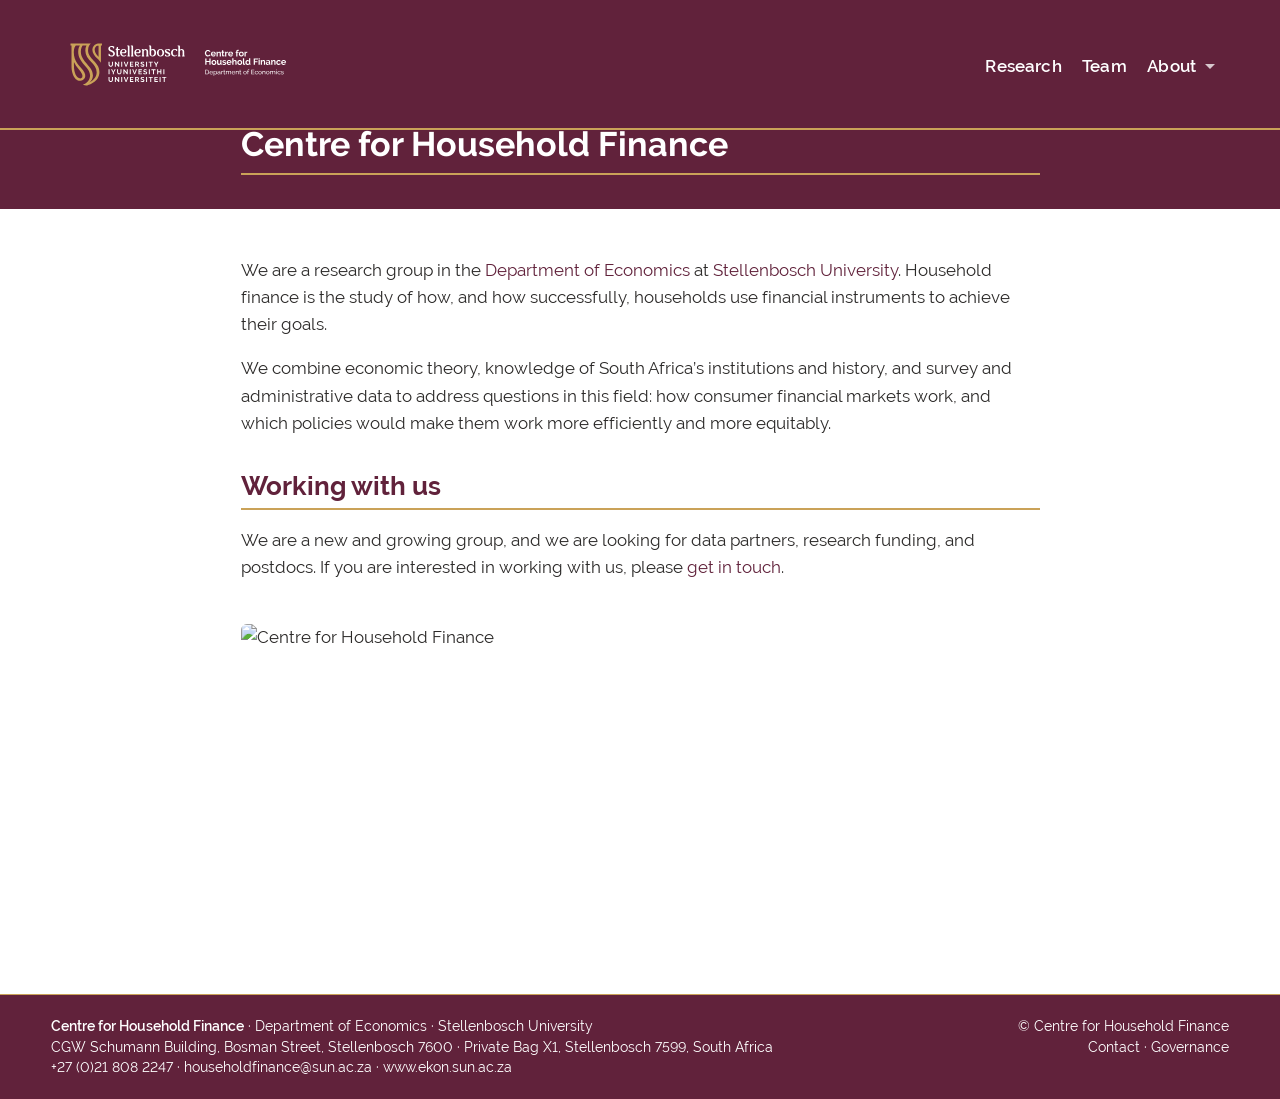
==== commit 8b3d7596: "Rework the landing and About copy to cut repetition The landing page now carries the definition of h" ====
--- a/docs/index.html
+++ b/docs/index.html
@@ -164,11 +164,11 @@
 
 
 
-<p>We are a research group in the <a href="https://www.ekon.sun.ac.za">Department of Economics</a> at <a href="https://www.sun.ac.za">Stellenbosch University</a>. We study consumer financial markets in developing countries, and in South Africa in particular: how they work, and which policies would make them work more efficiently and more equitably.</p>
-<p>We use the tools of applied microeconomics to study how households make financial decisions and what shapes the choices they make. To do this, we seek out survey and administrative data from sources in the public and private sectors.</p>
+<p>We are a research group in the <a href="https://www.ekon.sun.ac.za">Department of Economics</a> at <a href="https://www.sun.ac.za">Stellenbosch University</a>. Household finance is the study of how, and how successfully, households use financial instruments to achieve their goals.</p>
+<p>We combine economic theory, knowledge of South Africa’s institutions and history, and survey and administrative data to address questions in this field: how consumer financial markets work, and which policies would make them work more efficiently and more equitably.</p>
 <section id="working-with-us" class="level2">
 <h2 data-anchor-id="working-with-us">Working with us</h2>
-<p>We are a new and growing centre, and we are looking for data partners, research funding, and postdocs. If you are interested in working with us, please <a href="./about/contact.html">get in touch</a>.</p>
+<p>We are a new and growing group, and we are looking for data partners, research funding, and postdocs. If you are interested in working with us, please <a href="./about/contact.html">get in touch</a>.</p>
 <p><img src="images/banner_001.jpg" class="chf-banner img-fluid" alt="Centre for Household Finance"></p>
 
 
